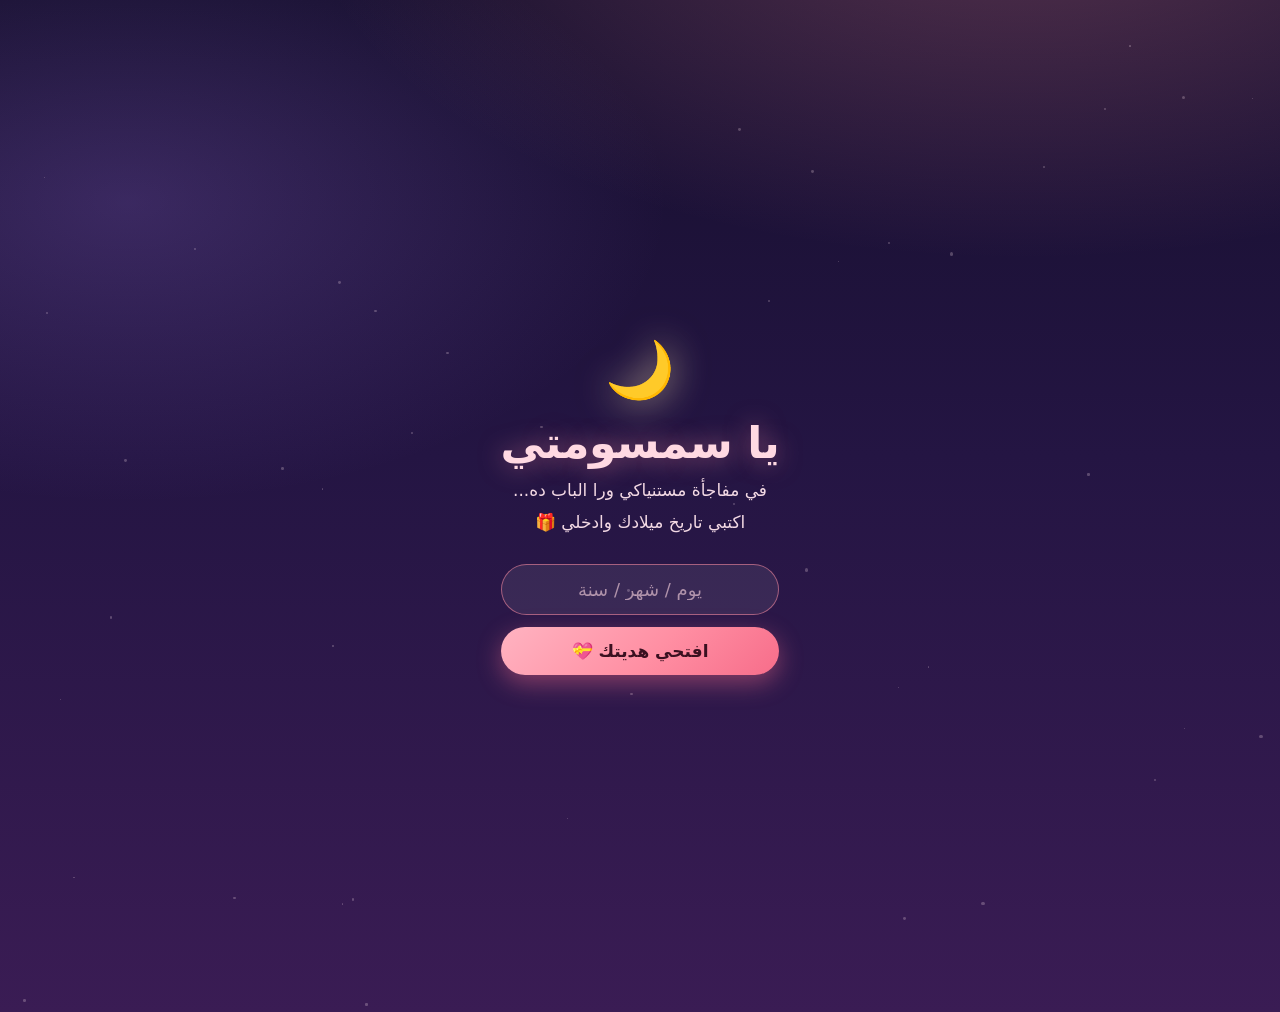
==== p2/p2/index.html @ fa9df4b0 "Create index.html for birthday surprise website Add initial HTML structure for the birthday surprise" ====
<!doctype html>
<html lang="ar" dir="rtl">
  <head>
    <meta charset="UTF-8" />
    <meta name="viewport" content="width=device-width, initial-scale=1.0, viewport-fit=cover" />
    <meta name="robots" content="noindex, nofollow" />
    <title>يا سمسومتي 🎂</title>
    <meta name="description" content="موقع مفاجأة معمول مخصوص لسمسومتي في عيد ميلادها 🎂" />
    <meta property="og:title" content="يا سمسومتي 🎂" />
    <meta property="og:description" content="موقع مفاجأة معمول مخصوص لسمسومتي في عيد ميلادها 🎂" />
    <meta property="og:type" content="website" />
    <script type="module" crossorigin src="../../assets/6-index-v2gift.js"></script>
    <link rel="stylesheet" crossorigin href="../../assets/5-index-v2gift.css">
  </head>
  <body>
    <div id="root"></div>
  </body>
</html>
---- assets/5-index-v2gift.css ----
html,body,#root{margin:0;min-height:100%}body{background:var(--ds-page)}.sama-page{position:relative;overflow:hidden;margin:-24px;padding:0 0 40px;min-height:480px;background:radial-gradient(1200px 600px at 80% -10%,rgba(255,143,163,.28),transparent 60%),radial-gradient(900px 500px at 10% 20%,rgba(150,110,220,.25),transparent 60%),linear-gradient(180deg,#160f2e,#241543 45%,#3a1c54);color:#fff5f7;font-family:Segoe UI,Tahoma,system-ui,-apple-system,sans-serif;border-radius:0}@media (min-width: 768px){.sama-page{margin:-36px}}.sama-stars{position:absolute;top:0;right:0;bottom:0;left:0;pointer-events:none}.sama-star{position:absolute;background:#ffe9f0;border-radius:50%;opacity:.25;animation:sama-twinkle 3s ease-in-out infinite}@keyframes sama-twinkle{0%,to{opacity:.15;transform:scale(.8)}50%{opacity:.9;transform:scale(1.25)}}.sama-floaters{position:absolute;top:0;right:0;bottom:0;left:0;pointer-events:none;overflow:hidden}.sama-floater{position:absolute;bottom:-40px;opacity:0;animation:sama-float-up 10s linear infinite;filter:drop-shadow(0 0 6px rgba(255,143,163,.6))}@keyframes sama-float-up{0%{transform:translate(0) rotate(-6deg);opacity:0}10%{opacity:.85}90%{opacity:.7}to{transform:translate(var(--sama-drift, 0),-110vh) rotate(10deg);opacity:0}}.sama-burst{position:absolute;top:0;right:0;bottom:0;left:0;pointer-events:none;overflow:hidden;z-index:5}.sama-burst-piece{position:absolute;top:-50px;opacity:0;animation:sama-fall 2.4s ease-in forwards}@keyframes sama-fall{0%{transform:translateY(-60px) rotate(0);opacity:0}8%{opacity:1}to{transform:translate(var(--sama-drift, 0),105vh) rotate(340deg);opacity:0}}.sama-gate{display:flex;align-items:center;justify-content:center;min-height:560px;padding:56px 20px}.sama-gate-inner{position:relative;z-index:2;text-align:center;max-width:420px;margin:0 auto}.sama-moon{font-size:56px;animation:sama-sway 5s ease-in-out infinite;filter:drop-shadow(0 0 18px rgba(255,233,180,.65))}@keyframes sama-sway{0%,to{transform:rotate(-8deg)}50%{transform:rotate(8deg)}}.sama-gate-title{margin:14px 0 6px;font-size:44px;font-weight:700;letter-spacing:-.01em;color:#ffd9e2;text-shadow:0 0 24px rgba(255,143,163,.5)}.sama-gate-sub{margin:0 0 26px;font-size:17px;line-height:1.9;color:#f3d9e4}.sama-gate-form{display:flex;flex-direction:column;gap:12px}.sama-gate-input{width:100%;box-sizing:border-box;padding:14px 18px;font-size:18px;text-align:center;color:#fff5f7;background:#ffffff14;border:1.5px solid rgba(255,143,163,.55);border-radius:999px;outline:none;font-family:inherit}.sama-gate-input::placeholder{color:#ffd9e299}.sama-gate-input:focus{border-color:#ff8fa3;box-shadow:0 0 0 4px #ff8fa338}.sama-button{padding:14px 22px;font-size:17px;font-weight:700;font-family:inherit;color:#3a1020;background:linear-gradient(135deg,#ffb3c1,#ff8fa3 55%,#f76d8a);border:none;border-radius:999px;cursor:pointer;box-shadow:0 8px 24px #f76d8a73;transition:transform .15s ease,box-shadow .15s ease;min-height:48px}.sama-button:hover{transform:translateY(-2px);box-shadow:0 12px 28px #f76d8a8c}.sama-button:active{transform:translateY(0)}.sama-button:disabled{opacity:.7;cursor:default}.sama-gate-error{margin:14px 0 0;font-size:15px;color:#ffb3c1}.sama-shake{animation:sama-shake .45s ease}@keyframes sama-shake{0%,to{transform:translate(0)}20%{transform:translate(-8px)}40%{transform:translate(8px)}60%{transform:translate(-6px)}80%{transform:translate(6px)}}.sama-hero{position:relative;z-index:2;padding:28px 20px 8px;text-align:center}.sama-hero-img{width:100%;max-width:640px;margin:0 auto;display:block;border-radius:24px;box-shadow:0 18px 50px #00000073,0 0 0 1px #ff8fa340;animation:sama-fade-up .8s ease both}.sama-hero-text{margin-top:22px;animation:sama-fade-up .8s ease .15s both}.sama-hero-kicker{margin:0;font-size:15px;font-weight:700;letter-spacing:.12em;color:#ffb3c1}.sama-hero-title{margin:8px 0 6px;font-size:34px;line-height:1.35;font-weight:800;color:#fff5f7;text-shadow:0 0 30px rgba(255,143,163,.45)}@media (min-width: 768px){.sama-hero-title{font-size:44px}}.sama-hero-sub{margin:0;font-size:17px;color:#f3d9e4}.sama-section{position:relative;z-index:2;padding:36px 20px 0;max-width:680px;margin:0 auto}.sama-heading{margin:0 0 18px;font-size:24px;font-weight:800;color:#ffd9e2;text-align:center}.sama-heading:after{content:"";display:block;width:64px;height:3px;margin:10px auto 0;border-radius:3px;background:linear-gradient(90deg,transparent,#ff8fa3,transparent)}.sama-messages{display:flex;flex-direction:column;gap:14px}.sama-message{display:flex;gap:12px;align-items:flex-start;padding:16px 18px;background:#ffffff12;border:1px solid rgba(255,143,163,.28);border-radius:20px;-webkit-backdrop-filter:blur(4px);backdrop-filter:blur(4px);animation:sama-fade-up .7s ease both}.sama-message p{margin:0;font-size:16.5px;line-height:1.9;color:#fff0f4}.sama-message-heart{font-size:20px;line-height:1.9;flex:none}.sama-reasons{list-style:none;margin:0;padding:0;display:flex;flex-direction:column;gap:12px}.sama-reason{display:flex;align-items:center;gap:12px;padding:13px 18px;font-size:16.5px;color:#fff0f4;background:#ffffff0f;border-radius:16px;border:1px solid rgba(255,143,163,.2);animation:sama-fade-up .7s ease both}.sama-reason-num{color:#ff8fa3;font-size:18px;flex:none}.sama-finale{position:relative;z-index:2;text-align:center;padding:52px 20px 8px}.sama-big-heart{font-size:84px;animation:sama-pulse 1.6s ease-in-out infinite;filter:drop-shadow(0 0 26px rgba(255,80,120,.75))}@keyframes sama-pulse{0%,to{transform:scale(1)}50%{transform:scale(1.14)}}.sama-finale-title{margin:18px 0 4px;font-size:36px;font-weight:800;color:#ffd9e2;text-shadow:0 0 30px rgba(255,143,163,.5)}.sama-finale-sub{margin:0 0 22px;font-size:16px;color:#f3d9e4}.sama-final-words{margin:22px auto 0;max-width:380px;font-size:18px;line-height:1.9;font-weight:700;color:#ffe9ef;animation:sama-fade-up .7s ease both}.sama-page .file-closing,.sama-page [class*=closing]{color:#ffd9e2bf}@keyframes sama-fade-up{0%{opacity:0;transform:translateY(16px)}to{opacity:1;transform:translateY(0)}}.sama-section figcaption,.sama-section [class*=caption]{color:#ffd9e2cc}.sama-shooting{position:absolute;top:12%;inset-inline-start:78%;width:120px;height:2px;background:linear-gradient(90deg,#fff,transparent);border-radius:2px;opacity:0;transform:rotate(-25deg);animation:sama-shoot 9s linear infinite}.sama-shooting-2{top:30%;inset-inline-start:60%;animation-delay:4.5s}@keyframes sama-shoot{0%{transform:translate(0) rotate(-25deg);opacity:0}3%{opacity:.9}12%{transform:translate(-38vw,18vh) rotate(-25deg);opacity:0}to{transform:translate(-38vw,18vh) rotate(-25deg);opacity:0}}.sama-type{margin:10px 0 0;min-height:28px;font-size:18px;font-weight:700;color:#ffb3c1}.sama-caret{display:inline-block;width:2px;height:1.1em;margin-inline-start:2px;vertical-align:-.15em;background:#ffb3c1;animation:sama-blink .9s steps(1) infinite}@keyframes sama-blink{50%{opacity:0}}.sama-count{display:flex;gap:10px;justify-content:center}.sama-count-cell{flex:1;max-width:120px;padding:14px 6px;text-align:center;background:#ffffff12;border:1px solid rgba(255,143,163,.35);border-radius:16px;animation:sama-fade-up .7s ease both}.sama-count-num{display:block;font-size:26px;font-weight:800;color:#ffd9e2;font-variant-numeric:tabular-nums}.sama-count-label{display:block;margin-top:2px;font-size:13px;color:#f3d9e4}.sama-count-done{text-align:center;font-size:22px;font-weight:800;color:#ffd9e2;padding:18px;animation:sama-fade-up .7s ease both}.sama-letter{position:relative;padding:26px 24px;background:linear-gradient(160deg,#fff0f4f7,#ffe0e8f2);color:#5b2333;border-radius:6px 22px;box-shadow:0 14px 34px #00000059;transform:rotate(-.6deg);animation:sama-fade-up .8s ease both}.sama-letter:before{content:"💌";position:absolute;top:-18px;inset-inline-end:18px;font-size:30px;transform:rotate(8deg)}.sama-letter p{margin:0 0 12px;font-size:16.5px;line-height:2}.sama-letter p:last-child{margin-bottom:0}.sama-letter-sign{text-align:left;font-weight:800;font-size:18px;color:#a32441}.sama-meter{text-align:center;padding:8px 0 4px}.sama-meter-heart{display:inline-block;font-size:64px;background:none;border:none;cursor:pointer;padding:8px;line-height:1;transition:transform .25s ease;filter:drop-shadow(0 0 18px rgba(255,80,120,.65))}.sama-meter-heart:active{transform:scale(.92)}.sama-meter-bar{width:200px;height:8px;margin:14px auto 0;background:#ffffff1f;border-radius:8px;overflow:hidden}.sama-meter-fill{height:100%;background:linear-gradient(90deg,#ffb3c1,#f76d8a);border-radius:8px;transition:width .3s ease}.sama-meter-hint{margin:12px 0 0;font-size:14.5px;color:#f3d9e4}.sama-meter-done{margin:12px 0 0;font-size:19px;font-weight:800;color:#ffe9ef;animation:sama-fade-up .6s ease both}.sama-balloons{display:flex;justify-content:center;gap:14px;font-size:34px;margin-bottom:6px}.sama-balloons span{display:inline-block;animation:sama-balloon 3.4s ease-in-out infinite}.sama-balloons span:nth-child(2){animation-delay:.5s}.sama-balloons span:nth-child(3){animation-delay:1s}.sama-balloons span:nth-child(4){animation-delay:1.5s}.sama-balloons span:nth-child(5){animation-delay:2s}@keyframes sama-balloon{0%,to{transform:translateY(0) rotate(-4deg)}50%{transform:translateY(-14px) rotate(5deg)}}.sama-divider{display:flex;align-items:center;justify-content:center;gap:10px;padding:30px 0 0}.sama-message:nth-child(odd){transform:rotate(-.5deg)}.sama-message:nth-child(2n){transform:rotate(.6deg)}.sama-scene-hint{margin:14px 0 0;text-align:center;font-size:14.5px;color:#f3d9e4;animation:sama-fade-up .6s ease both}.sama-envelope-scene{text-align:center}.sama-envelope{position:relative;width:240px;height:160px;margin:0 auto;background:none;border:none;cursor:pointer;display:block;padding:0}.sama-envelope-back{position:absolute;top:0;right:0;bottom:0;left:0;background:linear-gradient(160deg,#f3c9d3,#e5a9b8);border-radius:10px;box-shadow:0 14px 30px #0006}.sama-envelope-letter-peek{position:absolute;inset-inline:14px;top:10px;bottom:18px;background:#fff6f8;border-radius:4px;transition:transform .5s ease}.sama-envelope-front{position:absolute;inset-inline:0;bottom:0;height:62%;background:linear-gradient(160deg,#f7d9e0,#eab6c4);border-radius:0 0 10px 10px;clip-path:polygon(0 0,50% 55%,100% 0,100% 100%,0 100%)}.sama-envelope-flap{position:absolute;inset-inline:0;top:0;height:52%;background:linear-gradient(200deg,#eab6c4,#dd9cae);border-radius:10px 10px 0 0;clip-path:polygon(0 0,100% 0,50% 100%);transform-origin:top center;transition:transform .55s ease;z-index:3}.sama-envelope-seal{position:absolute;top:44%;inset-inline-start:50%;transform:translate(50%,-50%);width:40px;height:40px;line-height:40px;text-align:center;background:radial-gradient(circle at 35% 30%,#ff6d88,#c22b48);color:#ffe9ef;border-radius:50%;font-size:18px;box-shadow:0 4px 10px #00000059,inset 0 0 0 3px #ffe9ef59;z-index:4;transition:opacity .3s ease,transform .3s ease}.sama-envelope-scene.is-open .sama-envelope-flap{transform:rotateX(160deg);z-index:1}.sama-envelope-scene.is-open .sama-envelope-seal{opacity:0;transform:translate(50%,-50%) scale(.4)}.sama-envelope-scene.is-open .sama-envelope-letter-peek{transform:translateY(-22px)}.sama-envelope-scene.is-open .sama-envelope{pointer-events:none}.sama-letter-wrap{max-height:0;overflow:hidden;opacity:0;transition:max-height .7s ease,opacity .6s ease .2s,margin .7s ease;margin-top:0}.sama-envelope-scene.is-open .sama-letter-wrap{max-height:900px;opacity:1;margin-top:22px}.sama-gift-scene{text-align:center;padding:10px 0 0}.sama-gift{position:relative;width:190px;height:210px;margin:0 auto;background:none;border:none;cursor:pointer;display:block;padding:0}.sama-gift-glow{position:absolute;left:50%;top:46%;transform:translate(-50%,-50%) scale(.2);width:190px;height:190px;border-radius:50%;background:radial-gradient(circle,rgba(255,240,190,.95),rgba(255,180,200,.35) 55%,transparent 70%);opacity:0;transition:opacity .5s ease .25s,transform .6s ease .25s}.sama-gift-box{position:absolute;left:50%;bottom:12px;transform:translate(-50%);width:150px;height:104px;background:linear-gradient(160deg,#e5395a,#a81f3c);border-radius:8px;box-shadow:0 12px 26px #00000073;z-index:2}.sama-gift-box:after{content:"";position:absolute;left:50%;top:0;bottom:0;width:26px;transform:translate(-50%);background:linear-gradient(180deg,#ffe3a1,#f2b45c)}.sama-gift-lid{position:absolute;left:50%;bottom:108px;transform:translate(-50%);width:170px;height:40px;background:linear-gradient(160deg,#f05574,#b32747);border-radius:8px;box-shadow:0 6px 14px #0006;transition:transform .6s cubic-bezier(.34,1.4,.64,1),opacity .6s ease;z-index:4}.sama-gift-lid:after{content:"";position:absolute;left:50%;top:0;bottom:0;width:26px;transform:translate(-50%);background:linear-gradient(180deg,#ffe9b8,#f7c873)}.sama-gift-bow{position:absolute;left:50%;top:-20px;transform:translate(-50%);width:56px;height:26px}.sama-gift-bow:before,.sama-gift-bow:after{content:"";position:absolute;top:0;width:24px;height:24px;background:linear-gradient(160deg,#ffe9b8,#f2b45c);border-radius:50% 50% 50% 4px}.sama-gift-bow:before{left:0;transform:rotate(-35deg)}.sama-gift-bow:after{right:0;transform:rotate(125deg);border-radius:50% 50% 4px}.sama-ring{position:absolute;left:50%;bottom:56px;transform:translate(-50%) translateY(30px) scale(.4);opacity:0;z-index:3;transition:transform .7s cubic-bezier(.34,1.5,.64,1) .3s,opacity .4s ease .3s;filter:drop-shadow(0 0 12px rgba(255,240,200,.9))}.sama-gift.is-open .sama-gift-lid{transform:translate(-50%) translateY(-96px) rotate(-16deg);opacity:0}.sama-gift.is-open .sama-ring{transform:translate(-50%) translateY(-34px) scale(1);opacity:1}.sama-gift.is-open .sama-gift-glow{opacity:1;transform:translate(-50%,-50%) scale(1)}.sama-gift.is-open{pointer-events:none}.sama-gift-words{margin:16px 0 0;font-size:18px;font-weight:800;color:#ffe9ef;animation:sama-fade-up .7s ease both}.sama-birthday-screen{display:flex;align-items:center;justify-content:center;min-height:620px;padding:56px 22px;text-align:center}.sama-birthday-inner{position:relative;z-index:2;max-width:440px;margin:0 auto}.sama-birthday-cake{font-size:88px;animation:sama-pulse 1.8s ease-in-out infinite;filter:drop-shadow(0 0 26px rgba(255,200,120,.65))}.sama-birthday-title{margin:18px 0 10px;font-size:38px;font-weight:800;color:#ffd9e2;text-shadow:0 0 30px rgba(255,143,163,.55)}.sama-birthday-msg{margin:0 0 26px;font-size:18px;line-height:2;color:#fff0f4;animation:sama-fade-up .8s ease both}.file-card{min-height:100vh}.file-closing{text-align:center;padding:34px 20px 46px;font-size:14px;color:#ffd9e2bf}.sama-gallery{display:grid;grid-template-columns:repeat(2,1fr);gap:12px}.sama-gallery-item{margin:0;border-radius:16px;overflow:hidden;border:1px solid rgba(255,179,193,.25);box-shadow:0 8px 24px #00000059;aspect-ratio:3 / 4;background:#2a1535}.sama-gallery-item img{width:100%;height:100%;object-fit:cover;display:block}@media (max-width: 380px){.sama-gallery{grid-template-columns:1fr}}.sama-gallery-item video{width:100%;height:100%;object-fit:cover;display:block}.file-card .sama-page{margin:0!important;padding-left:16px;padding-right:16px}html,body{margin:0;padding:0;overflow-x:hidden}.sama-hero-title{overflow-wrap:break-word}.sama-count{flex-wrap:nowrap}.sama-count-cell{min-width:0}
html,body{background:#160f2e}.sama-gate,.sama-birthday-screen{min-height:100vh;min-height:100dvh}.sama-gift{margin:0 0 26px}.sama-gift-box{display:flex;flex-direction:column;align-items:center;gap:6px;margin:0 auto;padding:10px 20px;background:none;border:none;color:#ffd9e2;font-family:inherit;font-size:15px;cursor:pointer}.sama-gift-emoji{font-size:84px;line-height:1;display:inline-block;animation:sama-gift-shake 1.6s ease-in-out infinite;filter:drop-shadow(0 0 22px rgba(255,143,163,.6))}.sama-gift-cards{display:flex;flex-direction:column;gap:12px}.sama-gift-card{padding:16px 18px;border-radius:18px;background:rgba(255,255,255,.09);border:1px solid rgba(255,179,193,.35);font-size:17px;line-height:1.9;color:#fff0f4;animation:sama-fade-up .8s ease both}@keyframes sama-gift-shake{0%,100%{transform:rotate(0)}10%{transform:rotate(-8deg)}20%{transform:rotate(8deg)}30%{transform:rotate(-6deg)}40%{transform:rotate(6deg)}50%{transform:rotate(0)}}
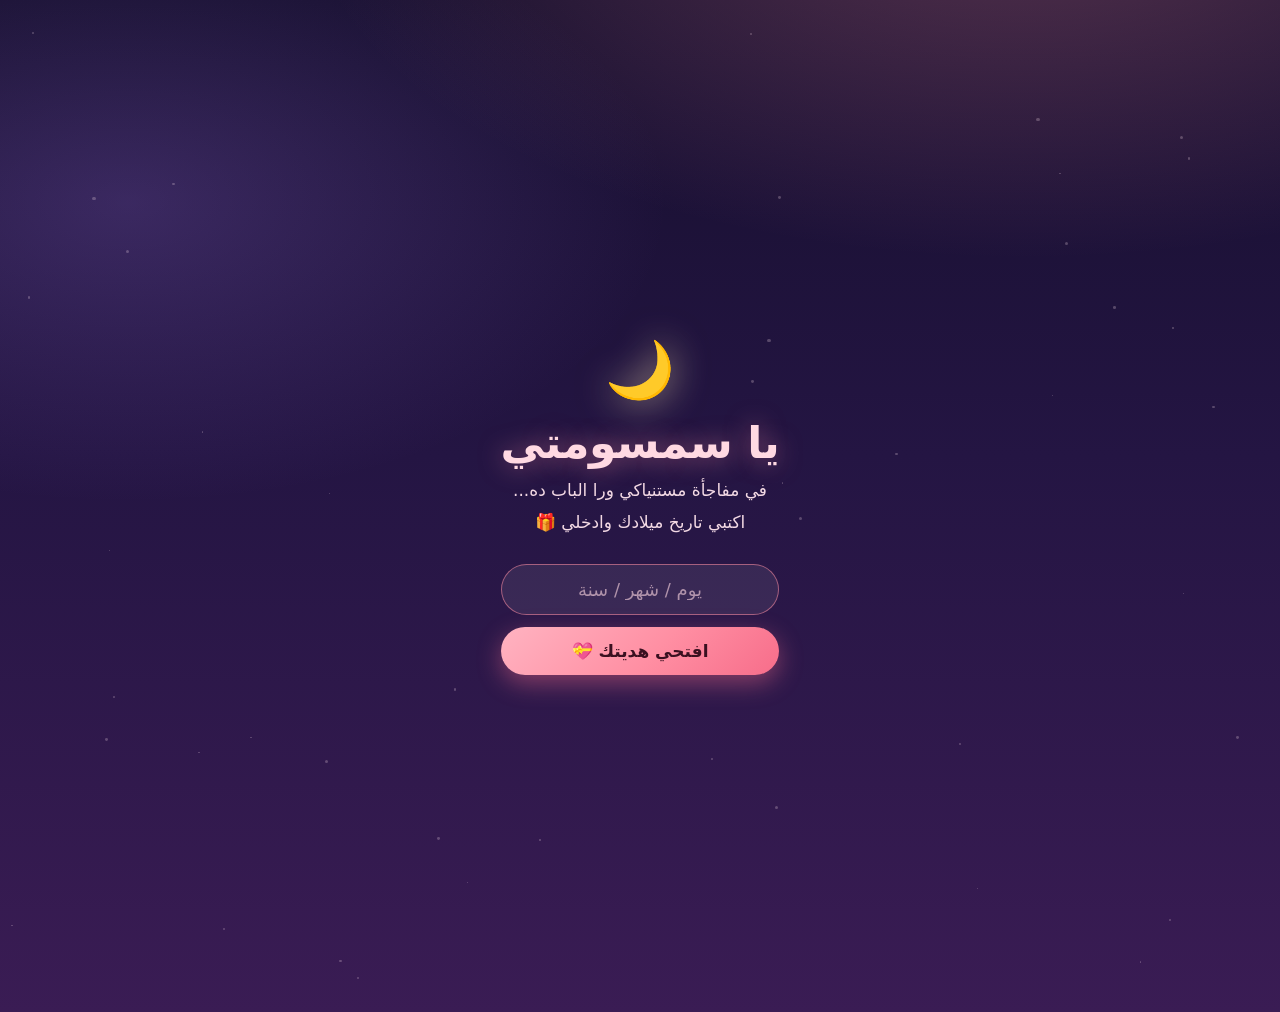
==== commit 7d033cad: "Update script and stylesheet links in index.html" ====
--- a/p2/p2/index.html
+++ b/p2/p2/index.html
@@ -9,8 +9,8 @@
     <meta property="og:title" content="يا سمسومتي 🎂" />
     <meta property="og:description" content="موقع مفاجأة معمول مخصوص لسمسومتي في عيد ميلادها 🎂" />
     <meta property="og:type" content="website" />
-    <script type="module" crossorigin src="../../assets/6-index-v2gift.js"></script>
-    <link rel="stylesheet" crossorigin href="../../assets/5-index-v2gift.css">
+    <script type="module" crossorigin src="../../assets/8-index-v3.js"></script>
+    <link rel="stylesheet" crossorigin href="../../assets/7-index-v3.css">
   </head>
   <body>
     <div id="root"></div>
--- a/assets/7-index-v3.css
+++ b/assets/7-index-v3.css
@@ -0,0 +1,2 @@
+html,body,#root{margin:0;min-height:100%}body{background:var(--ds-page)}.sama-page{position:relative;overflow:hidden;margin:-24px;padding:0 0 40px;min-height:480px;background:radial-gradient(1200px 600px at 80% -10%,rgba(255,143,163,.28),transparent 60%),radial-gradient(900px 500px at 10% 20%,rgba(150,110,220,.25),transparent 60%),linear-gradient(180deg,#160f2e,#241543 45%,#3a1c54);color:#fff5f7;font-family:Segoe UI,Tahoma,system-ui,-apple-system,sans-serif;border-radius:0}@media (min-width: 768px){.sama-page{margin:-36px}}.sama-stars{position:absolute;top:0;right:0;bottom:0;left:0;pointer-events:none}.sama-star{position:absolute;background:#ffe9f0;border-radius:50%;opacity:.25;animation:sama-twinkle 3s ease-in-out infinite}@keyframes sama-twinkle{0%,to{opacity:.15;transform:scale(.8)}50%{opacity:.9;transform:scale(1.25)}}.sama-floaters{position:absolute;top:0;right:0;bottom:0;left:0;pointer-events:none;overflow:hidden}.sama-floater{position:absolute;bottom:-40px;opacity:0;animation:sama-float-up 10s linear infinite;filter:drop-shadow(0 0 6px rgba(255,143,163,.6))}@keyframes sama-float-up{0%{transform:translate(0) rotate(-6deg);opacity:0}10%{opacity:.85}90%{opacity:.7}to{transform:translate(var(--sama-drift, 0),-110vh) rotate(10deg);opacity:0}}.sama-burst{position:absolute;top:0;right:0;bottom:0;left:0;pointer-events:none;overflow:hidden;z-index:5}.sama-burst-piece{position:absolute;top:-50px;opacity:0;animation:sama-fall 2.4s ease-in forwards}@keyframes sama-fall{0%{transform:translateY(-60px) rotate(0);opacity:0}8%{opacity:1}to{transform:translate(var(--sama-drift, 0),105vh) rotate(340deg);opacity:0}}.sama-gate{display:flex;align-items:center;justify-content:center;min-height:560px;padding:56px 20px}.sama-gate-inner{position:relative;z-index:2;text-align:center;max-width:420px;margin:0 auto}.sama-moon{font-size:56px;animation:sama-sway 5s ease-in-out infinite;filter:drop-shadow(0 0 18px rgba(255,233,180,.65))}@keyframes sama-sway{0%,to{transform:rotate(-8deg)}50%{transform:rotate(8deg)}}.sama-gate-title{margin:14px 0 6px;font-size:44px;font-weight:700;letter-spacing:-.01em;color:#ffd9e2;text-shadow:0 0 24px rgba(255,143,163,.5)}.sama-gate-sub{margin:0 0 26px;font-size:17px;line-height:1.9;color:#f3d9e4}.sama-gate-form{display:flex;flex-direction:column;gap:12px}.sama-gate-input{width:100%;box-sizing:border-box;padding:14px 18px;font-size:18px;text-align:center;color:#fff5f7;background:#ffffff14;border:1.5px solid rgba(255,143,163,.55);border-radius:999px;outline:none;font-family:inherit}.sama-gate-input::placeholder{color:#ffd9e299}.sama-gate-input:focus{border-color:#ff8fa3;box-shadow:0 0 0 4px #ff8fa338}.sama-button{padding:14px 22px;font-size:17px;font-weight:700;font-family:inherit;color:#3a1020;background:linear-gradient(135deg,#ffb3c1,#ff8fa3 55%,#f76d8a);border:none;border-radius:999px;cursor:pointer;box-shadow:0 8px 24px #f76d8a73;transition:transform .15s ease,box-shadow .15s ease;min-height:48px}.sama-button:hover{transform:translateY(-2px);box-shadow:0 12px 28px #f76d8a8c}.sama-button:active{transform:translateY(0)}.sama-button:disabled{opacity:.7;cursor:default}.sama-gate-error{margin:14px 0 0;font-size:15px;color:#ffb3c1}.sama-shake{animation:sama-shake .45s ease}@keyframes sama-shake{0%,to{transform:translate(0)}20%{transform:translate(-8px)}40%{transform:translate(8px)}60%{transform:translate(-6px)}80%{transform:translate(6px)}}.sama-hero{position:relative;z-index:2;padding:28px 20px 8px;text-align:center}.sama-hero-img{width:100%;max-width:640px;margin:0 auto;display:block;border-radius:24px;box-shadow:0 18px 50px #00000073,0 0 0 1px #ff8fa340;animation:sama-fade-up .8s ease both}.sama-hero-text{margin-top:22px;animation:sama-fade-up .8s ease .15s both}.sama-hero-kicker{margin:0;font-size:15px;font-weight:700;letter-spacing:.12em;color:#ffb3c1}.sama-hero-title{margin:8px 0 6px;font-size:34px;line-height:1.35;font-weight:800;color:#fff5f7;text-shadow:0 0 30px rgba(255,143,163,.45)}@media (min-width: 768px){.sama-hero-title{font-size:44px}}.sama-hero-sub{margin:0;font-size:17px;color:#f3d9e4}.sama-section{position:relative;z-index:2;padding:36px 20px 0;max-width:680px;margin:0 auto}.sama-heading{margin:0 0 18px;font-size:24px;font-weight:800;color:#ffd9e2;text-align:center}.sama-heading:after{content:"";display:block;width:64px;height:3px;margin:10px auto 0;border-radius:3px;background:linear-gradient(90deg,transparent,#ff8fa3,transparent)}.sama-messages{display:flex;flex-direction:column;gap:14px}.sama-message{display:flex;gap:12px;align-items:flex-start;padding:16px 18px;background:#ffffff12;border:1px solid rgba(255,143,163,.28);border-radius:20px;-webkit-backdrop-filter:blur(4px);backdrop-filter:blur(4px);animation:sama-fade-up .7s ease both}.sama-message p{margin:0;font-size:16.5px;line-height:1.9;color:#fff0f4}.sama-message-heart{font-size:20px;line-height:1.9;flex:none}.sama-reasons{list-style:none;margin:0;padding:0;display:flex;flex-direction:column;gap:12px}.sama-reason{display:flex;align-items:center;gap:12px;padding:13px 18px;font-size:16.5px;color:#fff0f4;background:#ffffff0f;border-radius:16px;border:1px solid rgba(255,143,163,.2);animation:sama-fade-up .7s ease both}.sama-reason-num{color:#ff8fa3;font-size:18px;flex:none}.sama-finale{position:relative;z-index:2;text-align:center;padding:52px 20px 8px}.sama-big-heart{font-size:84px;animation:sama-pulse 1.6s ease-in-out infinite;filter:drop-shadow(0 0 26px rgba(255,80,120,.75))}@keyframes sama-pulse{0%,to{transform:scale(1)}50%{transform:scale(1.14)}}.sama-finale-title{margin:18px 0 4px;font-size:36px;font-weight:800;color:#ffd9e2;text-shadow:0 0 30px rgba(255,143,163,.5)}.sama-finale-sub{margin:0 0 22px;font-size:16px;color:#f3d9e4}.sama-final-words{margin:22px auto 0;max-width:380px;font-size:18px;line-height:1.9;font-weight:700;color:#ffe9ef;animation:sama-fade-up .7s ease both}.sama-page .file-closing,.sama-page [class*=closing]{color:#ffd9e2bf}@keyframes sama-fade-up{0%{opacity:0;transform:translateY(16px)}to{opacity:1;transform:translateY(0)}}.sama-section figcaption,.sama-section [class*=caption]{color:#ffd9e2cc}.sama-shooting{position:absolute;top:12%;inset-inline-start:78%;width:120px;height:2px;background:linear-gradient(90deg,#fff,transparent);border-radius:2px;opacity:0;transform:rotate(-25deg);animation:sama-shoot 9s linear infinite}.sama-shooting-2{top:30%;inset-inline-start:60%;animation-delay:4.5s}@keyframes sama-shoot{0%{transform:translate(0) rotate(-25deg);opacity:0}3%{opacity:.9}12%{transform:translate(-38vw,18vh) rotate(-25deg);opacity:0}to{transform:translate(-38vw,18vh) rotate(-25deg);opacity:0}}.sama-type{margin:10px 0 0;min-height:28px;font-size:18px;font-weight:700;color:#ffb3c1}.sama-caret{display:inline-block;width:2px;height:1.1em;margin-inline-start:2px;vertical-align:-.15em;background:#ffb3c1;animation:sama-blink .9s steps(1) infinite}@keyframes sama-blink{50%{opacity:0}}.sama-count{display:flex;gap:10px;justify-content:center}.sama-count-cell{flex:1;max-width:120px;padding:14px 6px;text-align:center;background:#ffffff12;border:1px solid rgba(255,143,163,.35);border-radius:16px;animation:sama-fade-up .7s ease both}.sama-count-num{display:block;font-size:26px;font-weight:800;color:#ffd9e2;font-variant-numeric:tabular-nums}.sama-count-label{display:block;margin-top:2px;font-size:13px;color:#f3d9e4}.sama-count-done{text-align:center;font-size:22px;font-weight:800;color:#ffd9e2;padding:18px;animation:sama-fade-up .7s ease both}.sama-letter{position:relative;padding:26px 24px;background:linear-gradient(160deg,#fff0f4f7,#ffe0e8f2);color:#5b2333;border-radius:6px 22px;box-shadow:0 14px 34px #00000059;transform:rotate(-.6deg);animation:sama-fade-up .8s ease both}.sama-letter:before{content:"💌";position:absolute;top:-18px;inset-inline-end:18px;font-size:30px;transform:rotate(8deg)}.sama-letter p{margin:0 0 12px;font-size:16.5px;line-height:2}.sama-letter p:last-child{margin-bottom:0}.sama-letter-sign{text-align:left;font-weight:800;font-size:18px;color:#a32441}.sama-meter{text-align:center;padding:8px 0 4px}.sama-meter-heart{display:inline-block;font-size:64px;background:none;border:none;cursor:pointer;padding:8px;line-height:1;transition:transform .25s ease;filter:drop-shadow(0 0 18px rgba(255,80,120,.65))}.sama-meter-heart:active{transform:scale(.92)}.sama-meter-bar{width:200px;height:8px;margin:14px auto 0;background:#ffffff1f;border-radius:8px;overflow:hidden}.sama-meter-fill{height:100%;background:linear-gradient(90deg,#ffb3c1,#f76d8a);border-radius:8px;transition:width .3s ease}.sama-meter-hint{margin:12px 0 0;font-size:14.5px;color:#f3d9e4}.sama-meter-done{margin:12px 0 0;font-size:19px;font-weight:800;color:#ffe9ef;animation:sama-fade-up .6s ease both}.sama-balloons{display:flex;justify-content:center;gap:14px;font-size:34px;margin-bottom:6px}.sama-balloons span{display:inline-block;animation:sama-balloon 3.4s ease-in-out infinite}.sama-balloons span:nth-child(2){animation-delay:.5s}.sama-balloons span:nth-child(3){animation-delay:1s}.sama-balloons span:nth-child(4){animation-delay:1.5s}.sama-balloons span:nth-child(5){animation-delay:2s}@keyframes sama-balloon{0%,to{transform:translateY(0) rotate(-4deg)}50%{transform:translateY(-14px) rotate(5deg)}}.sama-divider{display:flex;align-items:center;justify-content:center;gap:10px;padding:30px 0 0}.sama-message:nth-child(odd){transform:rotate(-.5deg)}.sama-message:nth-child(2n){transform:rotate(.6deg)}.sama-scene-hint{margin:14px 0 0;text-align:center;font-size:14.5px;color:#f3d9e4;animation:sama-fade-up .6s ease both}.sama-envelope-scene{text-align:center}.sama-envelope{position:relative;width:240px;height:160px;margin:0 auto;background:none;border:none;cursor:pointer;display:block;padding:0}.sama-envelope-back{position:absolute;top:0;right:0;bottom:0;left:0;background:linear-gradient(160deg,#f3c9d3,#e5a9b8);border-radius:10px;box-shadow:0 14px 30px #0006}.sama-envelope-letter-peek{position:absolute;inset-inline:14px;top:10px;bottom:18px;background:#fff6f8;border-radius:4px;transition:transform .5s ease}.sama-envelope-front{position:absolute;inset-inline:0;bottom:0;height:62%;background:linear-gradient(160deg,#f7d9e0,#eab6c4);border-radius:0 0 10px 10px;clip-path:polygon(0 0,50% 55%,100% 0,100% 100%,0 100%)}.sama-envelope-flap{position:absolute;inset-inline:0;top:0;height:52%;background:linear-gradient(200deg,#eab6c4,#dd9cae);border-radius:10px 10px 0 0;clip-path:polygon(0 0,100% 0,50% 100%);transform-origin:top center;transition:transform .55s ease;z-index:3}.sama-envelope-seal{position:absolute;top:44%;inset-inline-start:50%;transform:translate(50%,-50%);width:40px;height:40px;line-height:40px;text-align:center;background:radial-gradient(circle at 35% 30%,#ff6d88,#c22b48);color:#ffe9ef;border-radius:50%;font-size:18px;box-shadow:0 4px 10px #00000059,inset 0 0 0 3px #ffe9ef59;z-index:4;transition:opacity .3s ease,transform .3s ease}.sama-envelope-scene.is-open .sama-envelope-flap{transform:rotateX(160deg);z-index:1}.sama-envelope-scene.is-open .sama-envelope-seal{opacity:0;transform:translate(50%,-50%) scale(.4)}.sama-envelope-scene.is-open .sama-envelope-letter-peek{transform:translateY(-22px)}.sama-envelope-scene.is-open .sama-envelope{pointer-events:none}.sama-letter-wrap{max-height:0;overflow:hidden;opacity:0;transition:max-height .7s ease,opacity .6s ease .2s,margin .7s ease;margin-top:0}.sama-envelope-scene.is-open .sama-letter-wrap{max-height:900px;opacity:1;margin-top:22px}.sama-gift-scene{text-align:center;padding:10px 0 0}.sama-gift{position:relative;width:190px;height:210px;margin:0 auto;background:none;border:none;cursor:pointer;display:block;padding:0}.sama-gift-glow{position:absolute;left:50%;top:46%;transform:translate(-50%,-50%) scale(.2);width:190px;height:190px;border-radius:50%;background:radial-gradient(circle,rgba(255,240,190,.95),rgba(255,180,200,.35) 55%,transparent 70%);opacity:0;transition:opacity .5s ease .25s,transform .6s ease .25s}.sama-gift-box{position:absolute;left:50%;bottom:12px;transform:translate(-50%);width:150px;height:104px;background:linear-gradient(160deg,#e5395a,#a81f3c);border-radius:8px;box-shadow:0 12px 26px #00000073;z-index:2}.sama-gift-box:after{content:"";position:absolute;left:50%;top:0;bottom:0;width:26px;transform:translate(-50%);background:linear-gradient(180deg,#ffe3a1,#f2b45c)}.sama-gift-lid{position:absolute;left:50%;bottom:108px;transform:translate(-50%);width:170px;height:40px;background:linear-gradient(160deg,#f05574,#b32747);border-radius:8px;box-shadow:0 6px 14px #0006;transition:transform .6s cubic-bezier(.34,1.4,.64,1),opacity .6s ease;z-index:4}.sama-gift-lid:after{content:"";position:absolute;left:50%;top:0;bottom:0;width:26px;transform:translate(-50%);background:linear-gradient(180deg,#ffe9b8,#f7c873)}.sama-gift-bow{position:absolute;left:50%;top:-20px;transform:translate(-50%);width:56px;height:26px}.sama-gift-bow:before,.sama-gift-bow:after{content:"";position:absolute;top:0;width:24px;height:24px;background:linear-gradient(160deg,#ffe9b8,#f2b45c);border-radius:50% 50% 50% 4px}.sama-gift-bow:before{left:0;transform:rotate(-35deg)}.sama-gift-bow:after{right:0;transform:rotate(125deg);border-radius:50% 50% 4px}.sama-ring{position:absolute;left:50%;bottom:56px;transform:translate(-50%) translateY(30px) scale(.4);opacity:0;z-index:3;transition:transform .7s cubic-bezier(.34,1.5,.64,1) .3s,opacity .4s ease .3s;filter:drop-shadow(0 0 12px rgba(255,240,200,.9))}.sama-gift.is-open .sama-gift-lid{transform:translate(-50%) translateY(-96px) rotate(-16deg);opacity:0}.sama-gift.is-open .sama-ring{transform:translate(-50%) translateY(-34px) scale(1);opacity:1}.sama-gift.is-open .sama-gift-glow{opacity:1;transform:translate(-50%,-50%) scale(1)}.sama-gift.is-open{pointer-events:none}.sama-gift-words{margin:16px 0 0;font-size:18px;font-weight:800;color:#ffe9ef;animation:sama-fade-up .7s ease both}.sama-birthday-screen{display:flex;align-items:center;justify-content:center;min-height:620px;padding:56px 22px;text-align:center}.sama-birthday-inner{position:relative;z-index:2;max-width:440px;margin:0 auto}.sama-birthday-cake{font-size:88px;animation:sama-pulse 1.8s ease-in-out infinite;filter:drop-shadow(0 0 26px rgba(255,200,120,.65))}.sama-birthday-title{margin:18px 0 10px;font-size:38px;font-weight:800;color:#ffd9e2;text-shadow:0 0 30px rgba(255,143,163,.55)}.sama-birthday-msg{margin:0 0 26px;font-size:18px;line-height:2;color:#fff0f4;animation:sama-fade-up .8s ease both}.file-card{min-height:100vh}.file-closing{text-align:center;padding:34px 20px 46px;font-size:14px;color:#ffd9e2bf}.sama-gallery{display:grid;grid-template-columns:repeat(2,1fr);gap:12px}.sama-gallery-item{margin:0;border-radius:16px;overflow:hidden;border:1px solid rgba(255,179,193,.25);box-shadow:0 8px 24px #00000059;aspect-ratio:3 / 4;background:#2a1535}.sama-gallery-item img{width:100%;height:100%;object-fit:cover;display:block}@media (max-width: 380px){.sama-gallery{grid-template-columns:1fr}}.sama-gallery-item video{width:100%;height:100%;object-fit:cover;display:block}.file-card .sama-page{margin:0!important;padding-left:16px;padding-right:16px}html,body{margin:0;padding:0;overflow-x:hidden}.sama-hero-title{overflow-wrap:break-word}.sama-count{flex-wrap:nowrap}.sama-count-cell{min-width:0}
+html,body{background:#160f2e}.sama-gate,.sama-birthday-screen{min-height:100vh;min-height:100dvh}.sx-gift{margin:0 0 26px}.sx-gift-box{display:flex;flex-direction:column;align-items:center;gap:6px;margin:0 auto;padding:10px 20px;background:none;border:none;color:#ffd9e2;font-family:inherit;font-size:15px;cursor:pointer}.sx-gift-emoji{font-size:84px;line-height:1;display:inline-block;animation:sx-gift-shake 1.6s ease-in-out infinite;filter:drop-shadow(0 0 22px rgba(255,143,163,.6))}.sx-gift-cards{display:flex;flex-direction:column;gap:12px}.sx-gift-card{padding:16px 18px;border-radius:18px;background:rgba(255,255,255,.09);border:1px solid rgba(255,179,193,.35);font-size:17px;line-height:1.9;color:#fff0f4;animation:sama-fade-up .8s ease both}@keyframes sx-gift-shake{0%,100%{transform:rotate(0)}10%{transform:rotate(-8deg)}20%{transform:rotate(8deg)}30%{transform:rotate(-6deg)}40%{transform:rotate(6deg)}50%{transform:rotate(0)}}
